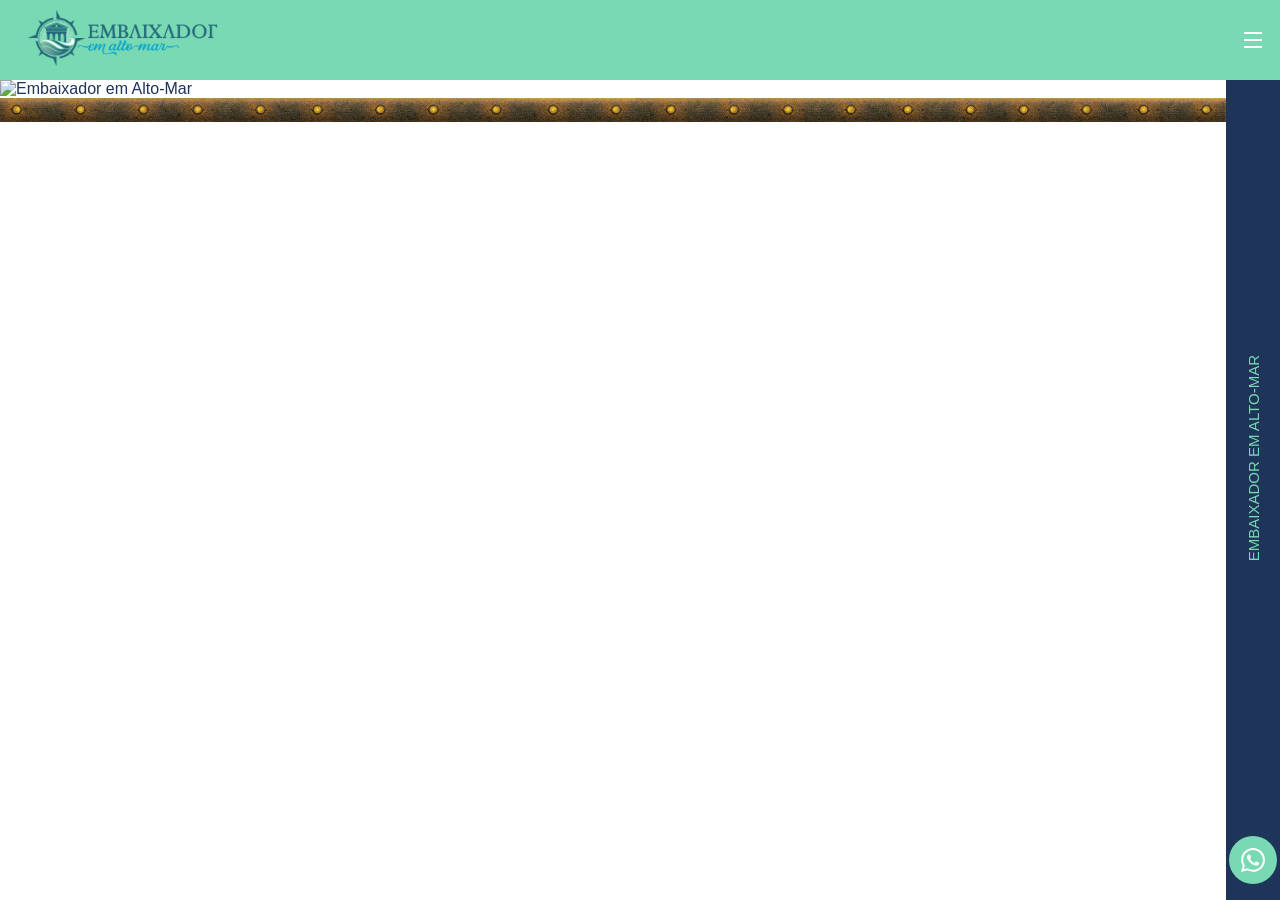
==== index.html @ 85f35144 "footer and hero check" ====
<!DOCTYPE html>
<html lang="pt-BR">
<head>
    <meta charset="UTF-8">
    <meta name="viewport" content="width=device-width, initial-scale=1.0">
    <meta name="description" content="Embaixador em Alto-Mar">
    <title>Embaixador em Alto-Mar</title>
    <link rel="stylesheet" href="css/style.css">
</head>
<body>

    <header class="site-header">
        <div class="header-inner">
            <a class="brand" href="#" aria-label="Embaixador em Alto-Mar">
                <img src="assets/logo/logoHeader.png" alt="Embaixador em Alto-Mar">
            </a>
        </div>
    </header>

    <aside class="side-rail">
        <div class="side-rail-menu">
            <span></span>
            <span></span>
            <span></span>
        </div>
        <div class="side-rail-content">
            <span class="side-rail-title">EMBAIXADOR EM ALTO-MAR</span>
        </div>
        <div class="whatsapp-float">
            <svg width="24" height="24" viewBox="0 0 24 24" fill="white" xmlns="http://www.w3.org/2000/svg">
                <path d="M17.472 14.382c-.297-.149-1.758-.867-2.03-.967-.273-.099-.471-.148-.67.15-.197.297-.767.966-.94 1.164-.173.199-.347.223-.644.075-.297-.15-1.255-.463-2.39-1.475-.883-.788-1.48-1.761-1.653-2.059-.173-.297-.018-.458.13-.606.134-.133.298-.347.446-.52.149-.174.198-.298.298-.497.099-.198.05-.371-.025-.52-.075-.149-.669-1.612-.916-2.207-.242-.579-.487-.5-.669-.51-.173-.008-.371-.01-.57-.01-.198 0-.52.074-.792.372-.272.297-1.04 1.016-1.04 2.479 0 1.462 1.065 2.875 1.213 3.074.149.198 2.096 3.2 5.077 4.487.709.306 1.262.489 1.694.625.712.227 1.36.195 1.871.118.571-.085 1.758-.719 2.006-1.413.248-.694.248-1.289.173-1.413-.074-.124-.272-.198-.57-.347m-5.421 7.403h-.004a9.87 9.87 0 01-5.031-1.378l-.361-.214-3.741.982.998-3.648-.235-.374a9.86 9.86 0 01-1.51-5.26c.001-5.45 4.436-9.884 9.888-9.884 2.64 0 5.122 1.03 6.988 2.898a9.825 9.825 0 012.893 6.994c-.003 5.45-4.437 9.884-9.885 9.884m8.413-18.297A11.815 11.815 0 0012.05 0C5.495 0 .16 5.335.157 11.892c0 2.096.547 4.142 1.588 5.945L.057 24l6.305-1.654a11.882 11.882 0 005.683 1.448h.005c6.554 0 11.89-5.335 11.893-11.893a11.821 11.821 0 00-3.48-8.413z"/>
            </svg>
        </div>
    </aside>

    <main>
        <section class="hero">
            <img src="assets/hero/bannerheader.png" alt="Embaixador em Alto-Mar">
            <img src="assets/hero/madeira26.jpg" alt="Madeira">
            <div class="hero-content">
                <a href="#" class="hero-cta">Garanta sua vaga</a>
            </div>
        </section>
    </main>

    <footer class="site-footer"></footer>

    <script src="js/main.js"></script>
</body>
</html>
---- css/style.css ----
/* ==========================================
   Fonte Personalizada
   ========================================== */
@font-face {
    font-family: 'HDColton';
    src: url('../assets/fonts/HDColton.woff2') format('woff2');
    font-display: swap;
}

/* ==========================================
   Variáveis Globais - Paleta Oficial
   ========================================== */
:root {
    --blue-primary: #0A6BCC;
    --blue-dark: #1E3459;
    --blue-deep: #015A9C;
    --yellow: #EDE648;
    --coral: #FF8D76;
    --aqua: #78D9B2;
    --beige: #EAD5BD;
    --white: #FFFFFF;
    --black: #000000;
}

/* ==========================================
   Reset Universal
   ========================================== */
*, *::before, *::after {
    box-sizing: border-box;
}

/* ==========================================
   Padrões Base
   ========================================== */
html {
    scroll-behavior: smooth;
}

body {
    margin: 0;
    background: #fff;
    color: var(--blue-dark);
    font-family: 'HDColton', Arial, Helvetica, sans-serif;
    overflow-x: hidden;
}

img {
    max-width: 100%;
    height: auto;
}

button,
a {
    font-family: inherit;
}

/* ==========================================
   Header (.site-header)
   ========================================== */
.site-header {
    position: relative;
    z-index: 100;
    background: var(--aqua);
}

.header-inner {
    min-height: 80px;
    display: flex;
    align-items: center;
    justify-content: space-between;
    padding: 0 28px;
}

.brand img {
    width: 190px;
    max-width: 190px;
}

.menu-button {
    width: 48px;
    height: 48px;
    border: none;
    background: transparent;
    display: flex;
    flex-direction: column;
    justify-content: center;
    align-items: center;
    gap: 5px;
    padding: 5px;
    cursor: pointer;
}

.menu-button span {
    display: block;
    width: 22px;
    height: 2px;
    background: var(--blue-dark);
}

/* ==========================================
   Side-Rail (.side-rail)
   ========================================== */
.side-rail {
    position: fixed;
    top: 0;
    right: 0;
    width: 54px;
    height: 100vh;
    z-index: 999;
    background: var(--blue-dark);
    display: flex;
    flex-direction: column;
    align-items: center;
    justify-content: space-between;
}

.side-rail-menu {
    width: 100%;
    min-height: 80px;
    background: var(--aqua);
    display: flex;
    flex-direction: column;
    align-items: center;
    justify-content: center;
    gap: 5px;
}

.side-rail-menu span {
    display: block;
    width: 18px;
    height: 2px;
    background: var(--white);
}

.side-rail-content {
    flex: 1;
    display: flex;
    flex-direction: column;
    align-items: center;
    justify-content: center;
    gap: 24px;
}

.side-rail-title {
    writing-mode: vertical-rl;
    transform: rotate(180deg);
    font-family: 'HDColton', Arial, Helvetica, sans-serif;
    font-size: 15px;
    color: var(--aqua);
    white-space: nowrap;
}

.social-icon {
    color: var(--blue-primary);
    width: 20px;
    height: 20px;
}

.whatsapp-float {
    width: 48px;
    height: 48px;
    background: var(--aqua);
    border-radius: 50%;
    display: flex;
    align-items: center;
    justify-content: center;
    margin-bottom: 16px;
    cursor: pointer;
}

.whatsapp-float svg {
    width: 24px;
    height: 24px;
    fill: white;
}

/* ==========================================
   Ajuste para o conteúdo principal
   ========================================== */
main,
.site-footer {
    padding-right: 54px;
}

/* ==========================================
   Hero Section
   ========================================== */
.hero {
    position: relative;
    overflow: hidden;
}

.hero img {
    width: 100%;
    height: auto;
    display: block;
}

.hero-content {
    position: absolute;
    bottom: 120px;
    left: 50%;
    transform: translateX(-50%);
    text-align: center;
    z-index: 2;
}

.hero-cta {
    display: inline-flex;
    align-items: center;
    justify-content: center;
    min-height: 48px;
    padding: 10px 34px;
    background: var(--aqua);
    color: var(--blue-dark);
    font-family: 'HDColton', Arial, Helvetica, sans-serif;
    font-weight: 700;
    text-transform: uppercase;
    text-decoration: none;
    border-radius: 28px;
    border: 2px solid rgba(255, 255, 255, 0.25);
    cursor: pointer;
    transition: background 0.3s ease;
}

.hero-cta:hover {
    background: #6bcfab;
}

/* ==========================================
   Purchase Strip
   ========================================== */
.purchase-strip {
    min-height: 54px;
    display: flex;
    align-items: center;
    justify-content: center;
    background: var(--blue-primary);
    color: var(--yellow);
    font-family: 'HDColton', Arial, Helvetica, sans-serif;
    font-weight: 800;
    font-size: clamp(20px, 3vw, 32px);
    text-transform: uppercase;
    text-align: center;
}
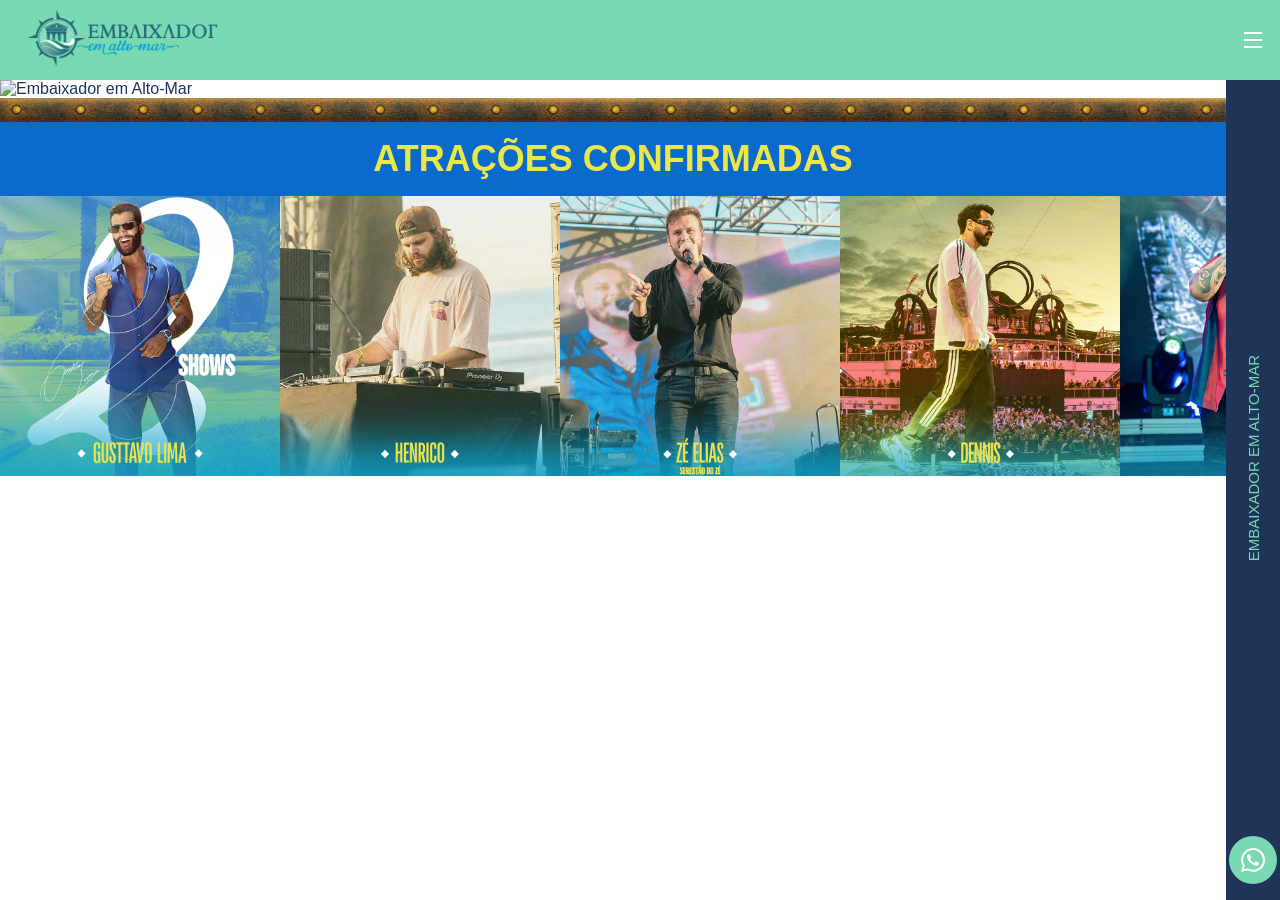
==== commit 2f8b21a0: "section 2 check" ====
--- a/index.html
+++ b/index.html
@@ -41,6 +41,69 @@
                 <a href="#" class="hero-cta">Garanta sua vaga</a>
             </div>
         </section>
+        <section class="artists-section">
+            <h2>ATRAÇÕES CONFIRMADAS</h2>
+            <div class="artists-grid">
+                <div class="carousel-track">
+                    <!-- Primeira cópia -->
+                    <article class="artist-card">
+                        <img src="assets/artistas/gustavo-lima.jpg" alt="Gustavo Lima">
+                    </article>
+                    <article class="artist-card">
+                        <img src="assets/artistas/henrico.jpg" alt="Henrico">
+                    </article>
+                    <article class="artist-card">
+                        <img src="assets/artistas/ze-elias.jpg" alt="Zé Elias">
+                    </article>
+                    <article class="artist-card">
+                        <img src="assets/artistas/dennis.jpg" alt="Dennis">
+                    </article>
+                    <article class="artist-card">
+                        <img src="assets/artistas/panda.jpg" alt="Panda">
+                    </article>
+                    <article class="artist-card">
+                        <img src="assets/artistas/calcinha-preta.jpg" alt="Calcinha Preta">
+                    </article>
+                    <article class="artist-card">
+                        <img src="assets/artistas/diego-victor-hugo.jpg" alt="Diego & Victor Hugo">
+                    </article>
+                    <article class="artist-card">
+                        <img src="assets/artistas/maiara-maraisa.jpg" alt="Maiara & Maraisa">
+                    </article>
+                    <article class="artist-card">
+                        <img src="assets/artistas/rionegro-simoes.jpg" alt="Rio Negro & Simões">
+                    </article>
+                    <!-- Segunda cópia (loop infinito) -->
+                    <article class="artist-card">
+                        <img src="assets/artistas/gustavo-lima.jpg" alt="Gustavo Lima">
+                    </article>
+                    <article class="artist-card">
+                        <img src="assets/artistas/henrico.jpg" alt="Henrico">
+                    </article>
+                    <article class="artist-card">
+                        <img src="assets/artistas/ze-elias.jpg" alt="Zé Elias">
+                    </article>
+                    <article class="artist-card">
+                        <img src="assets/artistas/dennis.jpg" alt="Dennis">
+                    </article>
+                    <article class="artist-card">
+                        <img src="assets/artistas/panda.jpg" alt="Panda">
+                    </article>
+                    <article class="artist-card">
+                        <img src="assets/artistas/calcinha-preta.jpg" alt="Calcinha Preta">
+                    </article>
+                    <article class="artist-card">
+                        <img src="assets/artistas/diego-victor-hugo.jpg" alt="Diego & Victor Hugo">
+                    </article>
+                    <article class="artist-card">
+                        <img src="assets/artistas/maiara-maraisa.jpg" alt="Maiara & Maraisa">
+                    </article>
+                    <article class="artist-card">
+                        <img src="assets/artistas/rionegro-simoes.jpg" alt="Rio Negro & Simões">
+                    </article>
+                </div>
+            </div>
+        </section>
     </main>
 
     <footer class="site-footer"></footer>
--- a/css/style.css
+++ b/css/style.css
@@ -228,18 +228,62 @@
 }
 
 /* ==========================================
-   Purchase Strip
-   ========================================== */
-.purchase-strip {
-    min-height: 54px;
-    display: flex;
-    align-items: center;
-    justify-content: center;
+   Artists Section
+   ========================================== */
+.artists-section {
+    padding: 0;
+}
+
+.artists-section h2 {
     background: var(--blue-primary);
     color: var(--yellow);
     font-family: 'HDColton', Arial, Helvetica, sans-serif;
     font-weight: 800;
-    font-size: clamp(20px, 3vw, 32px);
+    font-size: clamp(22px, 3vw, 36px);
     text-transform: uppercase;
     text-align: center;
+    padding: 16px 28px;
+    margin: 0;
+}
+
+.artists-grid {
+    overflow: hidden;
+    display: flex;
+}
+
+.carousel-track {
+    display: flex;
+    flex-wrap: nowrap;
+    width: fit-content;
+    animation: scroll 50s linear infinite;
+}
+
+.artist-card {
+    flex: 0 0 auto;
+    width: 280px;
+    margin: 0;
+    padding: 0;
+    overflow: hidden;
+}
+
+.artist-card img {
+    width: 100%;
+    display: block;
+    aspect-ratio: 1 / 1;
+    object-fit: cover;
+}
+
+@keyframes scroll {
+    from {
+        transform: translateX(0);
+    }
+    to {
+        transform: translateX(-50%);
+    }
+}
+
+@media (max-width: 767px) {
+    .artist-card {
+        width: 160px;
+    }
 }
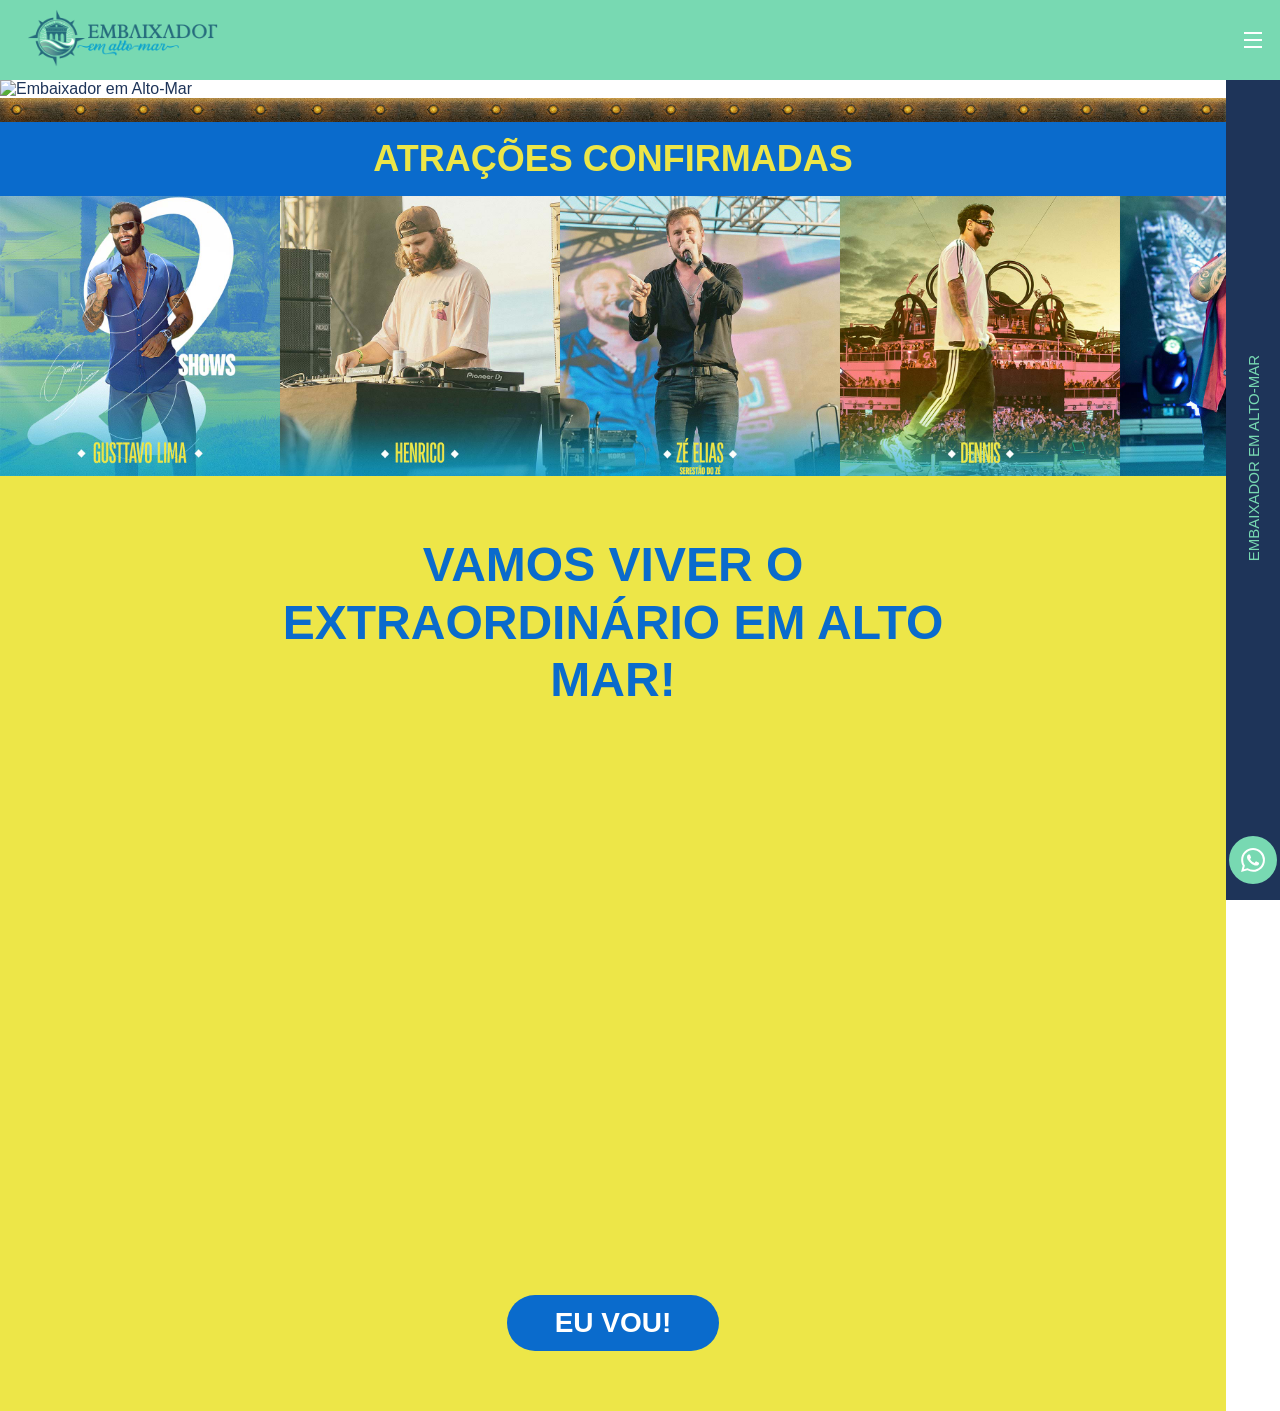
==== commit 070ab129: "section 3 ready" ====
--- a/index.html
+++ b/index.html
@@ -104,6 +104,15 @@
                 </div>
             </div>
         </section>
+<section class="extraordinary-section">
+            <div class="extraordinary-heading">
+                <h2>VAMOS VIVER O<br>EXTRAORDINÁRIO EM ALTO<br>MAR!</h2>
+            </div>
+            <div class="extraordinary-media">
+                <iframe src="https://www.youtube.com/embed/dF7nD0oPZ_k" title="Extraordinário em Alto Mar" frameborder="0" allow="accelerometer; autoplay; clipboard-write; encrypted-media; gyroscope; picture-in-picture" allowfullscreen></iframe>
+            </div>
+            <div class="extraordinary-cta">EU VOU!</div>
+        </section>
     </main>
 
     <footer class="site-footer"></footer>
--- a/css/style.css
+++ b/css/style.css
@@ -286,4 +286,68 @@
     .artist-card {
         width: 160px;
     }
+}
+
+/* ==========================================
+   Extraordinary Section
+   ========================================== */
+.extraordinary-section {
+    background: var(--yellow);
+    padding: 60px 28px;
+    display: flex;
+    flex-direction: column;
+    align-items: center;
+    gap: 40px;
+}
+
+@media (max-width: 767px) {
+    .extraordinary-section {
+        padding: 40px 16px;
+        gap: 28px;
+    }
+}
+
+.extraordinary-media {
+    width: 90%;
+    max-width: 900px;
+}
+
+.extraordinary-media iframe {
+    width: 100%;
+    aspect-ratio: 16 / 9;
+    display: block;
+    border-radius: 12px;
+    border: none;
+}
+
+.extraordinary-heading h2 {
+    color: var(--blue-primary);
+    text-transform: uppercase;
+    text-align: center;
+    font-family: 'HDColton', Arial, Helvetica, sans-serif;
+    font-weight: 800;
+    font-size: clamp(28px, 4vw, 48px);
+    line-height: 1.2;
+    margin: 0;
+}
+
+.extraordinary-cta {
+    min-height: 52px;
+    display: flex;
+    align-items: center;
+    justify-content: center;
+    background: var(--blue-primary);
+    color: var(--white);
+    font-family: 'HDColton', Arial, Helvetica, sans-serif;
+    font-weight: 800;
+    font-size: clamp(20px, 2.5vw, 28px);
+    text-transform: uppercase;
+    padding: 12px 48px;
+    border-radius: 30px;
+    cursor: pointer;
+    transition: background 0.3s ease;
+}
+
+.extraordinary-cta:hover {
+    background: var(--blue-deep);
 }
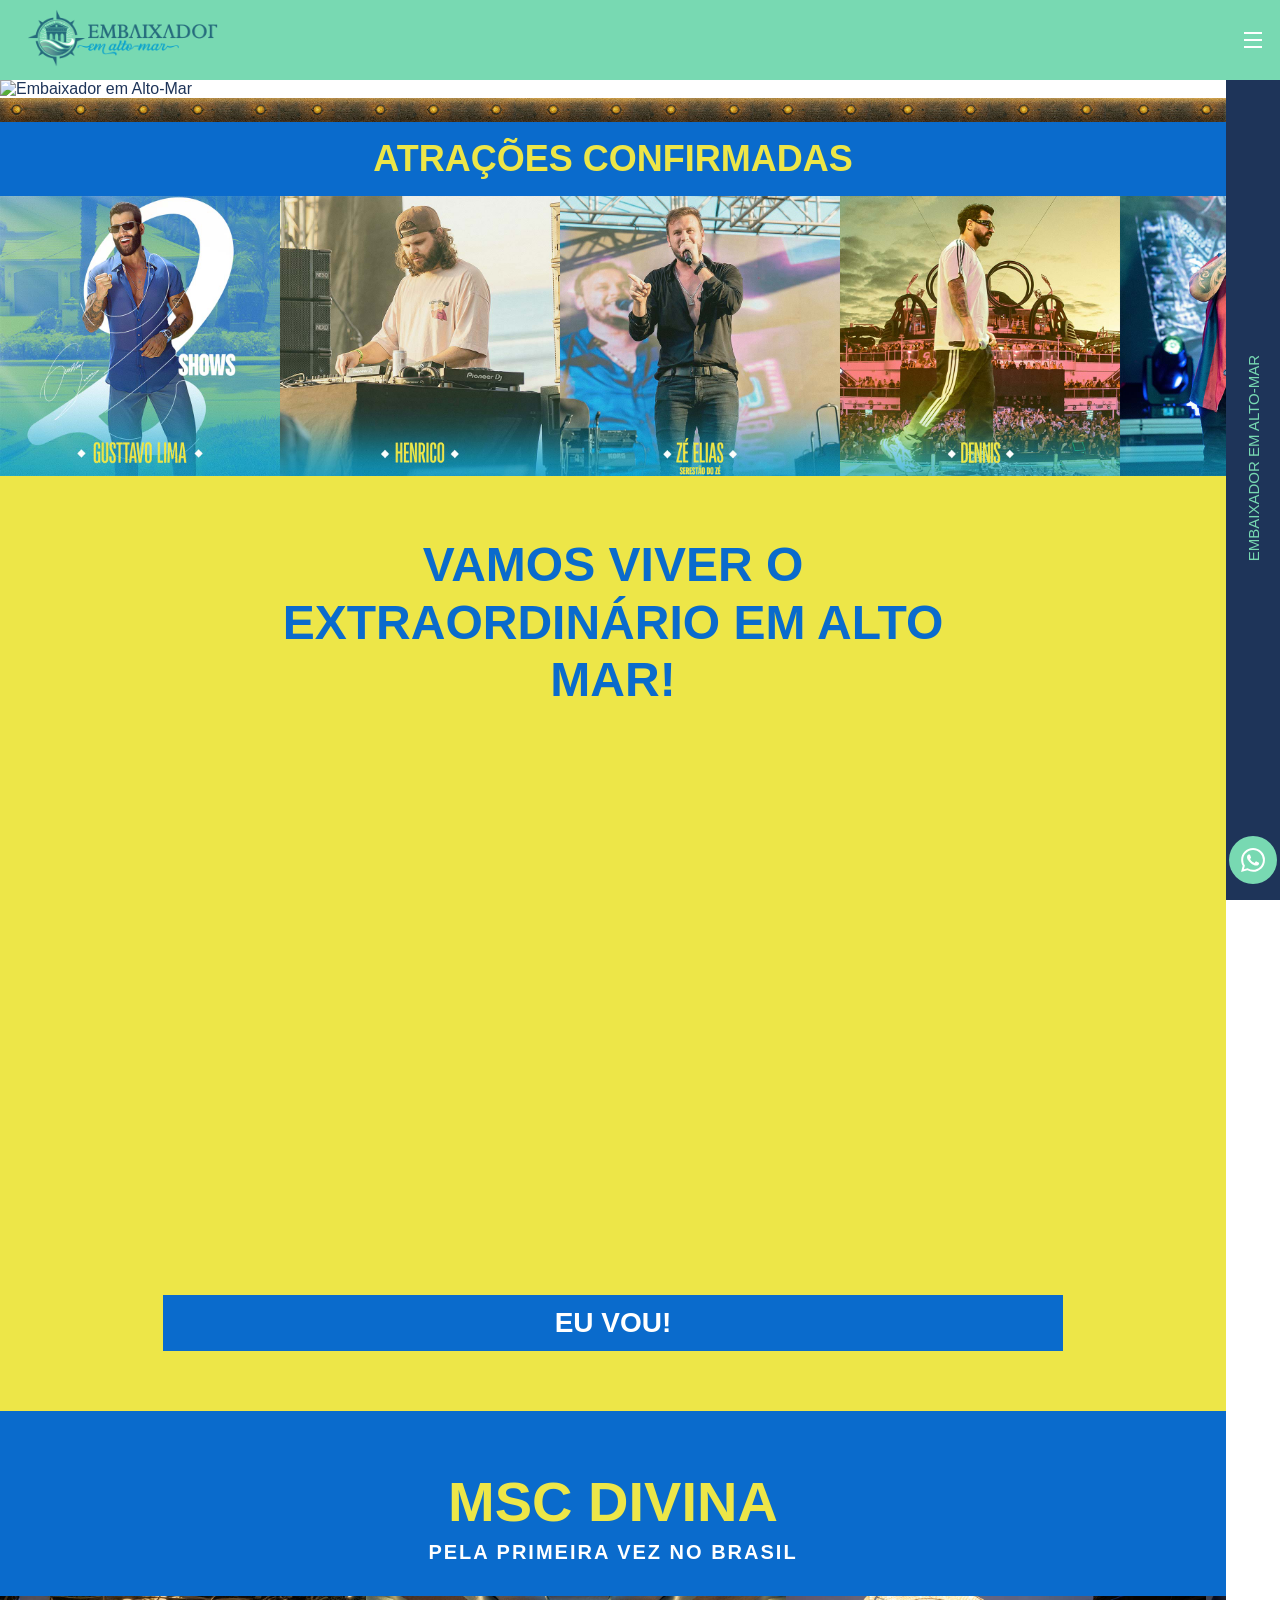
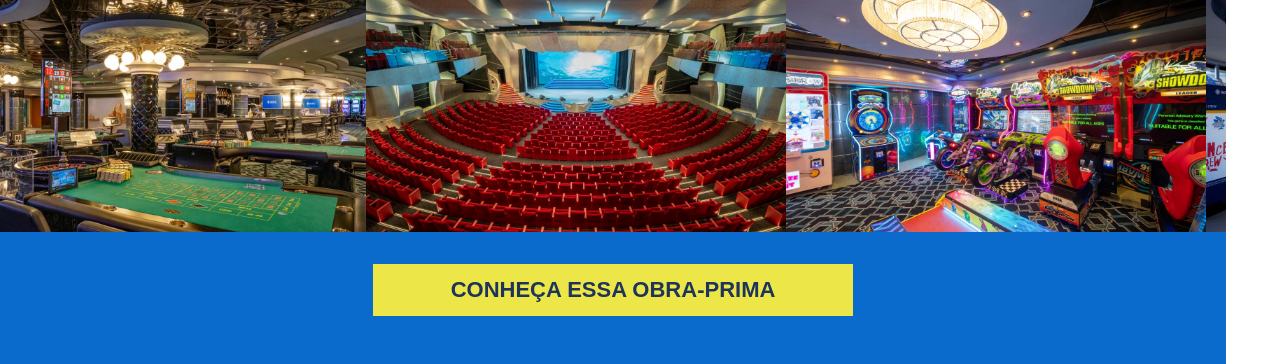
==== commit 1abff7a3: "section 4 created" ====
--- a/index.html
+++ b/index.html
@@ -113,6 +113,35 @@
             </div>
             <div class="extraordinary-cta">EU VOU!</div>
         </section>
+        <section class="ship-section">
+            <header class="ship-heading">
+                <h2>MSC DIVINA</h2>
+                <h3>PELA PRIMEIRA VEZ NO BRASIL</h3>
+            </header>
+            <div class="ship-gallery">
+                <div class="carousel-track">
+                    <!-- Primeira cópia -->
+                    <img src="assets/msc-divina/1.jpg" alt="MSC Divina 1">
+                    <img src="assets/msc-divina/2.jpg" alt="MSC Divina 2">
+                    <img src="assets/msc-divina/3.jpg" alt="MSC Divina 3">
+                    <img src="assets/msc-divina/4.jpg" alt="MSC Divina 4">
+                    <img src="assets/msc-divina/5.jpg" alt="MSC Divina 5">
+                    <img src="assets/msc-divina/6.jpg" alt="MSC Divina 6">
+                    <img src="assets/msc-divina/7.jpg" alt="MSC Divina 7">
+                    <img src="assets/msc-divina/8.jpg" alt="MSC Divina 8">
+                    <!-- Segunda cópia (loop infinito) -->
+                    <img src="assets/msc-divina/1.jpg" alt="MSC Divina 1">
+                    <img src="assets/msc-divina/2.jpg" alt="MSC Divina 2">
+                    <img src="assets/msc-divina/3.jpg" alt="MSC Divina 3">
+                    <img src="assets/msc-divina/4.jpg" alt="MSC Divina 4">
+                    <img src="assets/msc-divina/5.jpg" alt="MSC Divina 5">
+                    <img src="assets/msc-divina/6.jpg" alt="MSC Divina 6">
+                    <img src="assets/msc-divina/7.jpg" alt="MSC Divina 7">
+                    <img src="assets/msc-divina/8.jpg" alt="MSC Divina 8">
+                </div>
+            </div>
+            <div class="ship-cta">CONHEÇA ESSA OBRA-PRIMA</div>
+        </section>
     </main>
 
     <footer class="site-footer"></footer>
--- a/css/style.css
+++ b/css/style.css
@@ -316,7 +316,7 @@
     width: 100%;
     aspect-ratio: 16 / 9;
     display: block;
-    border-radius: 12px;
+    border-radius: 0px;
     border: none;
 }
 
@@ -333,6 +333,8 @@
 
 .extraordinary-cta {
     min-height: 52px;
+    width: 100%;
+    max-width: 900px;
     display: flex;
     align-items: center;
     justify-content: center;
@@ -343,11 +345,114 @@
     font-size: clamp(20px, 2.5vw, 28px);
     text-transform: uppercase;
     padding: 12px 48px;
-    border-radius: 30px;
+    border-radius: 0;
     cursor: pointer;
     transition: background 0.3s ease;
 }
 
 .extraordinary-cta:hover {
     background: var(--blue-deep);
+}
+
+/* ==========================================
+   Ship Section (MSC Divina)
+   ========================================== */
+.ship-section {
+    background: var(--blue-primary);
+    padding: 60px 28px 48px;
+    display: flex;
+    flex-direction: column;
+    align-items: center;
+    gap: 32px;
+}
+
+.ship-heading {
+    text-align: center;
+}
+
+.ship-heading h2 {
+    color: var(--yellow);
+    font-family: 'HDColton', Arial, Helvetica, sans-serif;
+    font-weight: 800;
+    font-size: clamp(32px, 5vw, 56px);
+    text-transform: uppercase;
+    margin: 0;
+    line-height: 1.1;
+}
+
+.ship-heading h3 {
+    color: var(--white);
+    font-family: 'HDColton', Arial, Helvetica, sans-serif;
+    font-weight: 700;
+    font-size: clamp(14px, 2vw, 20px);
+    text-transform: uppercase;
+    margin: 8px 0 0;
+    letter-spacing: 2px;
+}
+
+.ship-gallery {
+    overflow: hidden;
+    display: flex;
+    width: 100vw;
+    margin-left: calc(-50vw + 50%);
+}
+
+@media (max-width: 767px) {
+    .ship-gallery {
+        width: 100vw;
+        margin-left: calc(-50vw + 50%);
+    }
+}
+
+.ship-gallery .carousel-track {
+    display: flex;
+    flex-wrap: nowrap;
+    width: fit-content;
+    animation: scroll-ship 45s linear infinite;
+}
+
+.ship-gallery .carousel-track img {
+    flex: 0 0 auto;
+    width: 420px;
+    display: block;
+    aspect-ratio: 16 / 9;
+    object-fit: cover;
+}
+
+@keyframes scroll-ship {
+    from {
+        transform: translateX(0);
+    }
+    to {
+        transform: translateX(-50%);
+    }
+}
+
+@media (max-width: 767px) {
+    .ship-gallery .carousel-track img {
+        width: 260px;
+    }
+}
+
+.ship-cta {
+    min-height: 52px;
+    width: 100%;
+    max-width: 480px;
+    display: flex;
+    align-items: center;
+    justify-content: center;
+    background: var(--yellow);
+    color: var(--blue-dark);
+    font-family: 'HDColton', Arial, Helvetica, sans-serif;
+    font-weight: 800;
+    font-size: clamp(16px, 2vw, 22px);
+    text-transform: uppercase;
+    padding: 12px 32px;
+    border-radius: 0;
+    cursor: pointer;
+    transition: background 0.3s ease;
+}
+
+.ship-cta:hover {
+    background: #e0d930;
 }
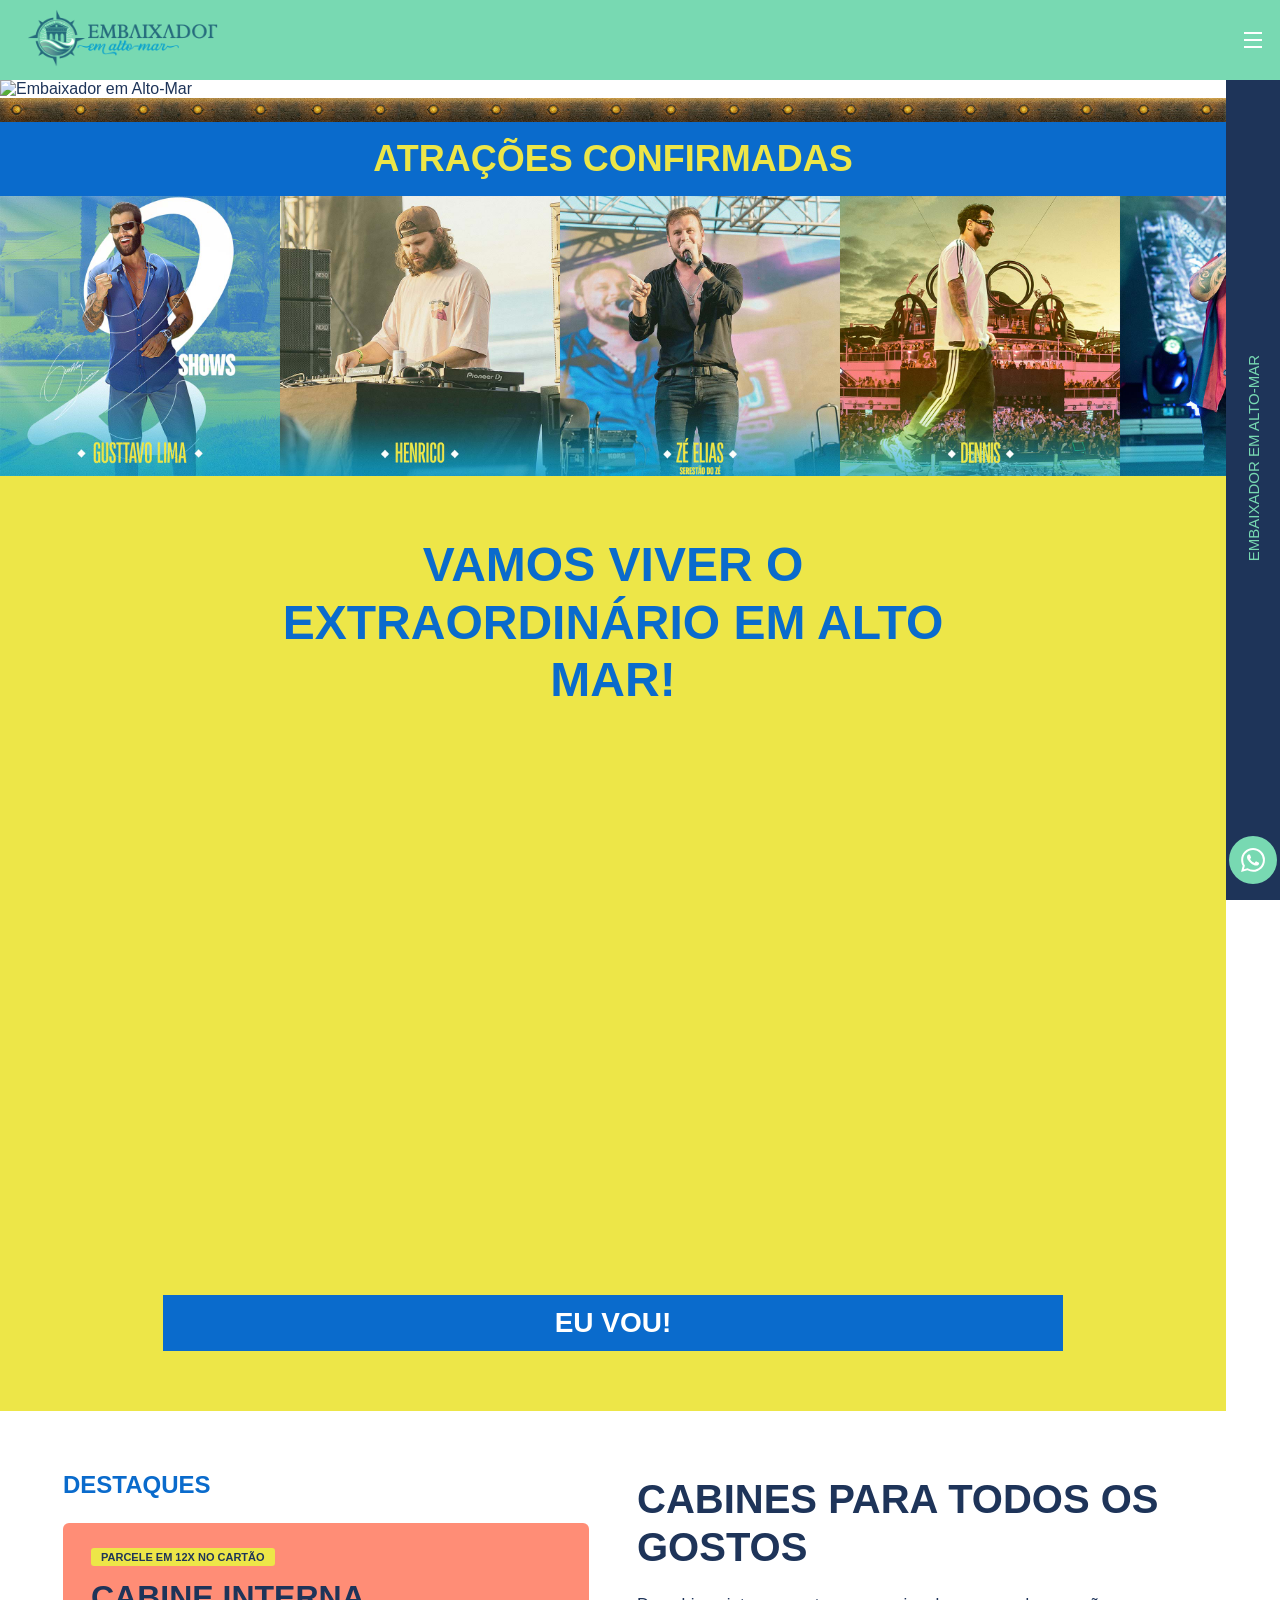
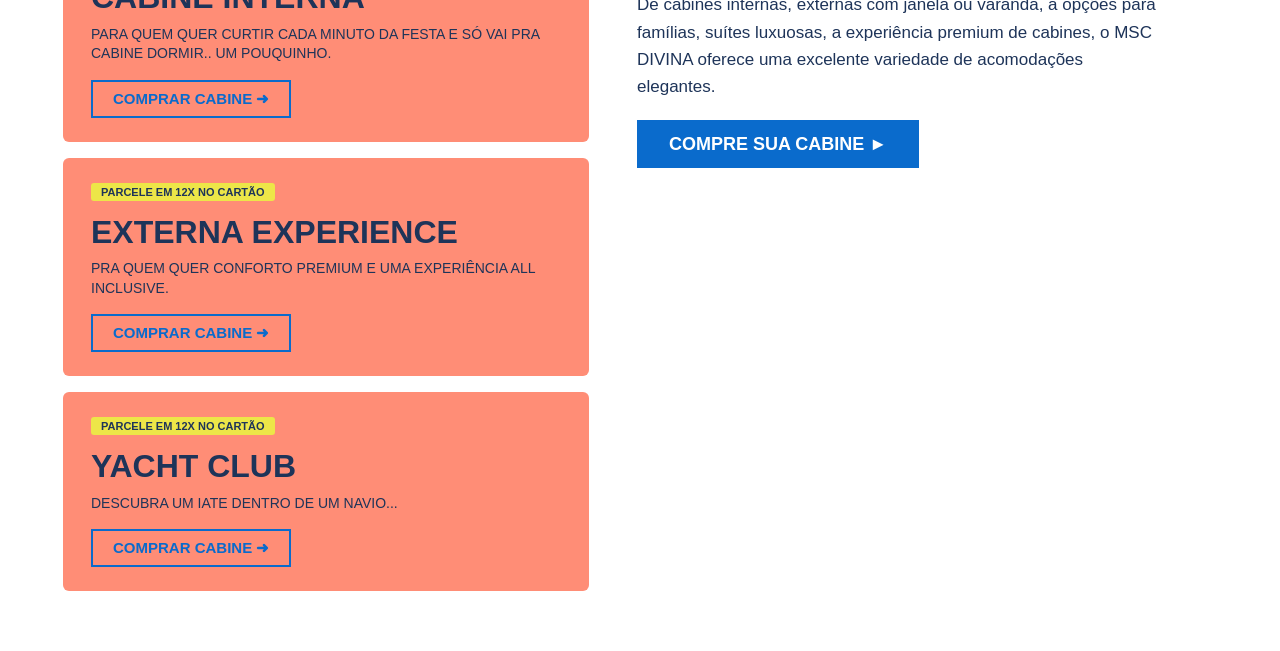
==== commit 19010d8d: "section 05 created" ====
--- a/index.html
+++ b/index.html
@@ -113,34 +113,37 @@
             </div>
             <div class="extraordinary-cta">EU VOU!</div>
         </section>
-        <section class="ship-section">
-            <header class="ship-heading">
-                <h2>MSC DIVINA</h2>
-                <h3>PELA PRIMEIRA VEZ NO BRASIL</h3>
-            </header>
-            <div class="ship-gallery">
-                <div class="carousel-track">
-                    <!-- Primeira cópia -->
-                    <img src="assets/msc-divina/1.jpg" alt="MSC Divina 1">
-                    <img src="assets/msc-divina/2.jpg" alt="MSC Divina 2">
-                    <img src="assets/msc-divina/3.jpg" alt="MSC Divina 3">
-                    <img src="assets/msc-divina/4.jpg" alt="MSC Divina 4">
-                    <img src="assets/msc-divina/5.jpg" alt="MSC Divina 5">
-                    <img src="assets/msc-divina/6.jpg" alt="MSC Divina 6">
-                    <img src="assets/msc-divina/7.jpg" alt="MSC Divina 7">
-                    <img src="assets/msc-divina/8.jpg" alt="MSC Divina 8">
-                    <!-- Segunda cópia (loop infinito) -->
-                    <img src="assets/msc-divina/1.jpg" alt="MSC Divina 1">
-                    <img src="assets/msc-divina/2.jpg" alt="MSC Divina 2">
-                    <img src="assets/msc-divina/3.jpg" alt="MSC Divina 3">
-                    <img src="assets/msc-divina/4.jpg" alt="MSC Divina 4">
-                    <img src="assets/msc-divina/5.jpg" alt="MSC Divina 5">
-                    <img src="assets/msc-divina/6.jpg" alt="MSC Divina 6">
-                    <img src="assets/msc-divina/7.jpg" alt="MSC Divina 7">
-                    <img src="assets/msc-divina/8.jpg" alt="MSC Divina 8">
+        <section class="cabins-section">
+            <div class="cabins-grid">
+                <div class="cabins-left">
+                    <h3 class="cabins-left-title">DESTAQUES</h3>
+                    <div class="cabins-list">
+                        <article class="cabin-card">
+                            <span class="cabin-badge">parcele em 12x no cartão</span>
+                            <h3 class="cabin-title">CABINE INTERNA</h3>
+                            <p class="cabin-desc">PARA QUEM QUER CURTIR CADA MINUTO DA FESTA E SÓ VAI PRA CABINE DORMIR.. UM POUQUINHO.</p>
+                            <button class="cabin-button">COMPRAR CABINE ➜</button>
+                        </article>
+                        <article class="cabin-card">
+                            <span class="cabin-badge">parcele em 12x no cartão</span>
+                            <h3 class="cabin-title">EXTERNA EXPERIENCE</h3>
+                            <p class="cabin-desc">PRA QUEM QUER CONFORTO PREMIUM E UMA EXPERIÊNCIA ALL INCLUSIVE.</p>
+                            <button class="cabin-button">COMPRAR CABINE ➜</button>
+                        </article>
+                        <article class="cabin-card">
+                            <span class="cabin-badge">parcele em 12x no cartão</span>
+                            <h3 class="cabin-title">YACHT CLUB</h3>
+                            <p class="cabin-desc">DESCUBRA UM IATE DENTRO DE UM NAVIO...</p>
+                            <button class="cabin-button">COMPRAR CABINE ➜</button>
+                        </article>
+                    </div>
+                </div>
+                <div class="cabins-right">
+                    <h2 class="cabins-right-title">CABINES PARA TODOS OS GOSTOS</h2>
+                    <p class="cabins-right-text">De cabines internas, externas com janela ou varanda, a opções para famílias, suítes luxuosas, a experiência premium de cabines, o MSC DIVINA oferece uma excelente variedade de acomodações elegantes.</p>
+                    <button class="cabins-right-cta">COMPRE SUA CABINE ►</button>
                 </div>
             </div>
-            <div class="ship-cta">CONHEÇA ESSA OBRA-PRIMA</div>
         </section>
     </main>
 
--- a/css/style.css
+++ b/css/style.css
@@ -355,104 +355,155 @@
 }
 
 /* ==========================================
-   Ship Section (MSC Divina)
-   ========================================== */
-.ship-section {
-    background: var(--blue-primary);
-    padding: 60px 28px 48px;
-    display: flex;
-    flex-direction: column;
-    align-items: center;
-    gap: 32px;
-}
-
-.ship-heading {
-    text-align: center;
-}
-
-.ship-heading h2 {
-    color: var(--yellow);
-    font-family: 'HDColton', Arial, Helvetica, sans-serif;
-    font-weight: 800;
-    font-size: clamp(32px, 5vw, 56px);
-    text-transform: uppercase;
-    margin: 0;
-    line-height: 1.1;
-}
-
-.ship-heading h3 {
-    color: var(--white);
+   Cabins Section
+   ========================================== */
+.cabins-section {
+    background: var(--white);
+    padding: 60px 28px;
+}
+
+.cabins-grid {
+    display: grid;
+    grid-template-columns: 1fr 1fr;
+    gap: 48px;
+    max-width: 1100px;
+    margin: 0 auto;
+    align-items: start;
+}
+
+.cabins-left-title {
+    color: var(--blue-primary);
+    font-family: 'HDColton', Arial, Helvetica, sans-serif;
+    font-weight: 800;
+    font-size: clamp(18px, 2vw, 24px);
+    text-transform: uppercase;
+    margin: 0 0 24px;
+}
+
+.cabins-list {
+    display: flex;
+    flex-direction: column;
+    gap: 16px;
+}
+
+.cabin-card {
+    background: var(--coral);
+    padding: 24px 28px;
+    border-radius: 6px;
+    position: relative;
+}
+
+.cabin-badge {
+    display: inline-block;
+    background: var(--yellow);
+    color: var(--blue-dark);
     font-family: 'HDColton', Arial, Helvetica, sans-serif;
     font-weight: 700;
-    font-size: clamp(14px, 2vw, 20px);
-    text-transform: uppercase;
-    margin: 8px 0 0;
-    letter-spacing: 2px;
-}
-
-.ship-gallery {
-    overflow: hidden;
-    display: flex;
-    width: 100vw;
-    margin-left: calc(-50vw + 50%);
-}
-
-@media (max-width: 767px) {
-    .ship-gallery {
-        width: 100vw;
-        margin-left: calc(-50vw + 50%);
-    }
-}
-
-.ship-gallery .carousel-track {
-    display: flex;
-    flex-wrap: nowrap;
-    width: fit-content;
-    animation: scroll-ship 45s linear infinite;
-}
-
-.ship-gallery .carousel-track img {
-    flex: 0 0 auto;
-    width: 420px;
-    display: block;
-    aspect-ratio: 16 / 9;
-    object-fit: cover;
-}
-
-@keyframes scroll-ship {
-    from {
-        transform: translateX(0);
-    }
-    to {
-        transform: translateX(-50%);
-    }
-}
-
-@media (max-width: 767px) {
-    .ship-gallery .carousel-track img {
-        width: 260px;
-    }
-}
-
-.ship-cta {
-    min-height: 52px;
-    width: 100%;
-    max-width: 480px;
-    display: flex;
-    align-items: center;
-    justify-content: center;
-    background: var(--yellow);
-    color: var(--blue-dark);
-    font-family: 'HDColton', Arial, Helvetica, sans-serif;
-    font-weight: 800;
-    font-size: clamp(16px, 2vw, 22px);
-    text-transform: uppercase;
-    padding: 12px 32px;
+    font-size: 11px;
+    text-transform: uppercase;
+    padding: 3px 10px;
+    border-radius: 3px;
+    margin-bottom: 12px;
+}
+
+.cabin-title {
+    color: var(--blue-dark);
+    font-family: 'HDColton', Arial, Helvetica, sans-serif;
+    font-weight: 800;
+    font-size: clamp(22px, 3vw, 32px);
+    text-transform: uppercase;
+    margin: 0 0 8px;
+    line-height: 1.2;
+}
+
+.cabin-desc {
+    color: var(--blue-dark);
+    font-family: 'HDColton', Arial, Helvetica, sans-serif;
+    font-weight: 500;
+    font-size: clamp(12px, 1.4vw, 14px);
+    text-transform: uppercase;
+    margin: 0 0 16px;
+    line-height: 1.4;
+}
+
+.cabin-button {
+    background: transparent;
+    border: 2px solid var(--blue-primary);
+    color: var(--blue-primary);
+    font-family: 'HDColton', Arial, Helvetica, sans-serif;
+    font-weight: 800;
+    font-size: clamp(13px, 1.4vw, 15px);
+    text-transform: uppercase;
+    padding: 8px 20px;
     border-radius: 0;
     cursor: pointer;
+    transition: all 0.3s ease;
+}
+
+.cabin-button:hover {
+    background: var(--blue-primary);
+    color: var(--white);
+}
+
+.cabins-right {
+    display: flex;
+    flex-direction: column;
+    gap: 20px;
+    padding-top: 4px;
+}
+
+.cabins-right-title {
+    color: var(--blue-dark);
+    font-family: 'HDColton', Arial, Helvetica, sans-serif;
+    font-weight: 800;
+    font-size: clamp(24px, 3.5vw, 40px);
+    text-transform: uppercase;
+    margin: 0;
+    line-height: 1.2;
+}
+
+.cabins-right-text {
+    color: var(--blue-dark);
+    font-family: 'HDColton', Arial, Helvetica, sans-serif;
+    font-weight: 500;
+    font-size: clamp(14px, 1.6vw, 17px);
+    line-height: 1.6;
+    margin: 0;
+}
+
+.cabins-right-cta {
+    display: inline-flex;
+    align-items: center;
+    justify-content: center;
+    min-height: 48px;
+    background: var(--blue-primary);
+    color: var(--white);
+    font-family: 'HDColton', Arial, Helvetica, sans-serif;
+    font-weight: 800;
+    font-size: clamp(15px, 1.6vw, 18px);
+    text-transform: uppercase;
+    padding: 10px 32px;
+    border: none;
+    border-radius: 0;
+    cursor: pointer;
+    align-self: flex-start;
     transition: background 0.3s ease;
 }
 
-.ship-cta:hover {
-    background: #e0d930;
+.cabins-right-cta:hover {
+    background: var(--blue-deep);
+}
+
+@media (max-width: 767px) {
+    .cabins-grid {
+        grid-template-columns: 1fr;
+        gap: 40px;
+    }
+    .cabins-section {
+        padding: 40px 16px;
+    }
+    .cabins-right-cta {
+        align-self: stretch;
+        text-align: center;
+    }
 }
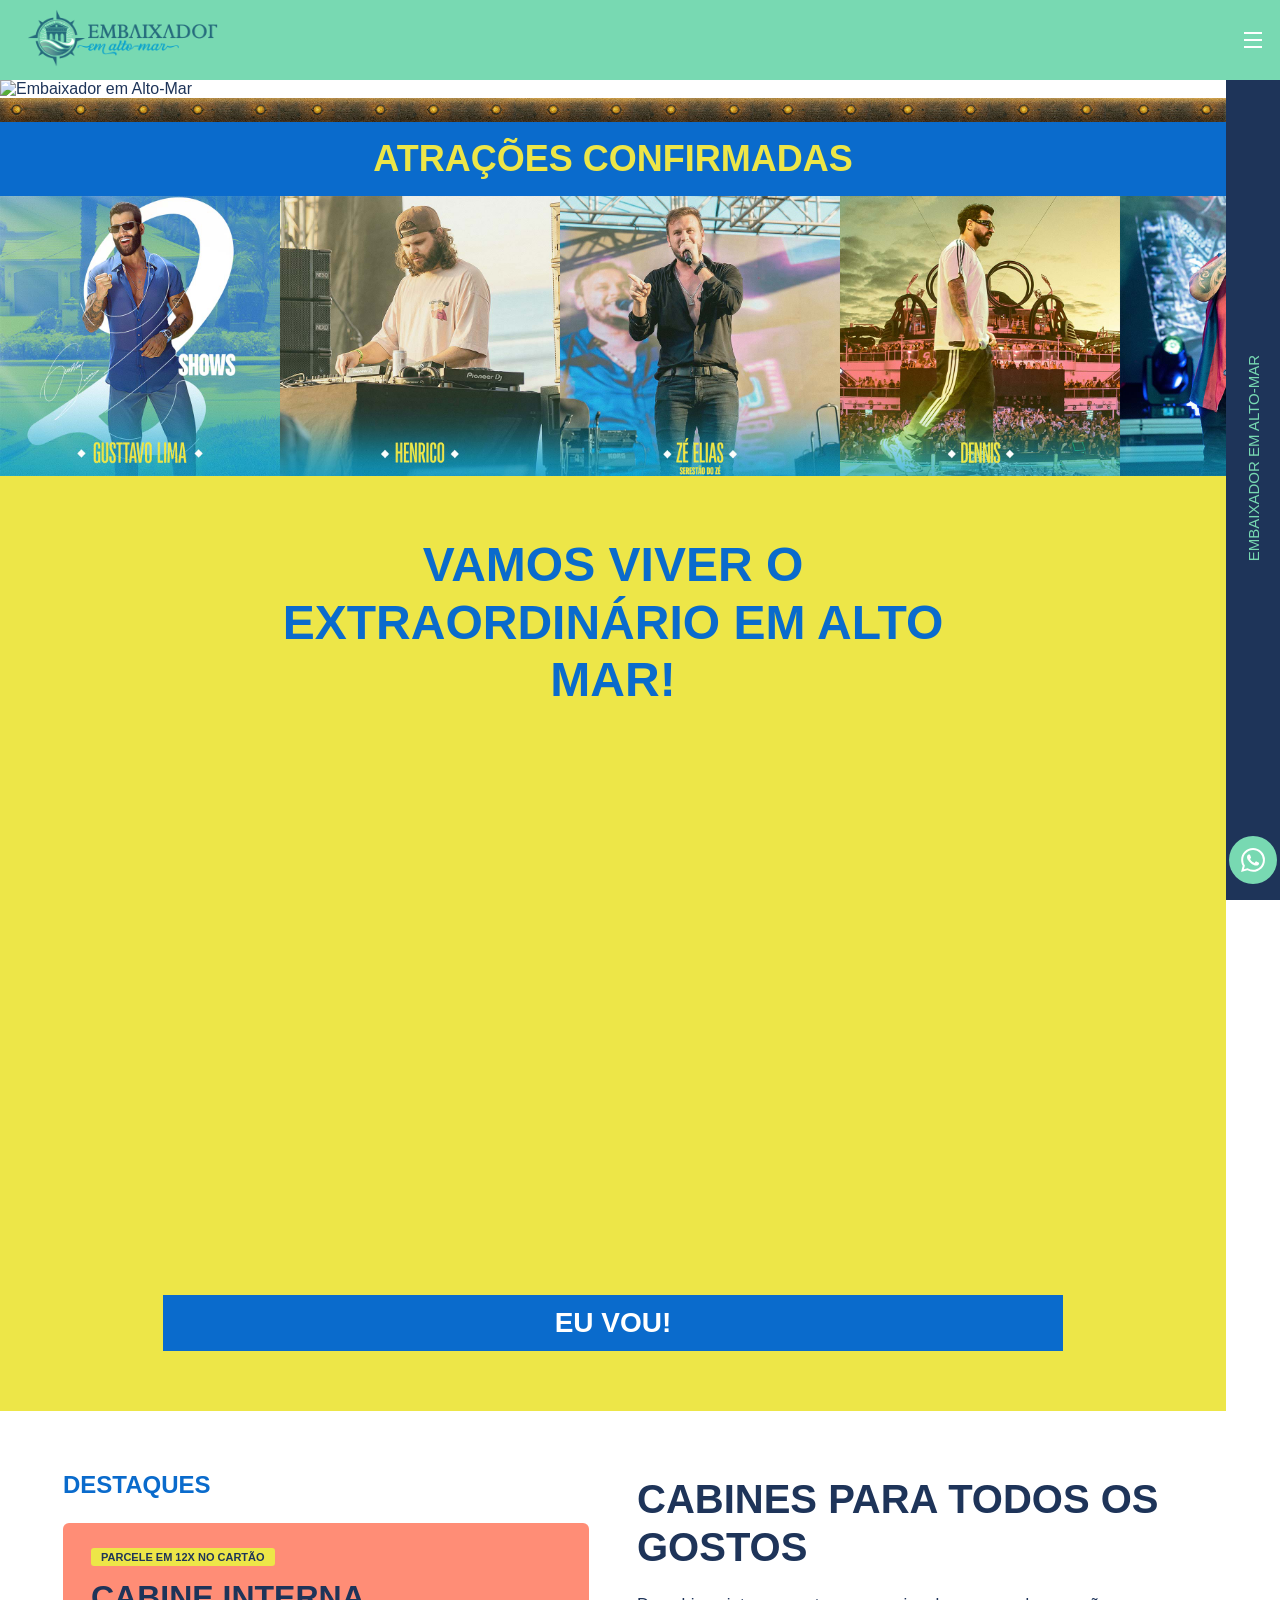
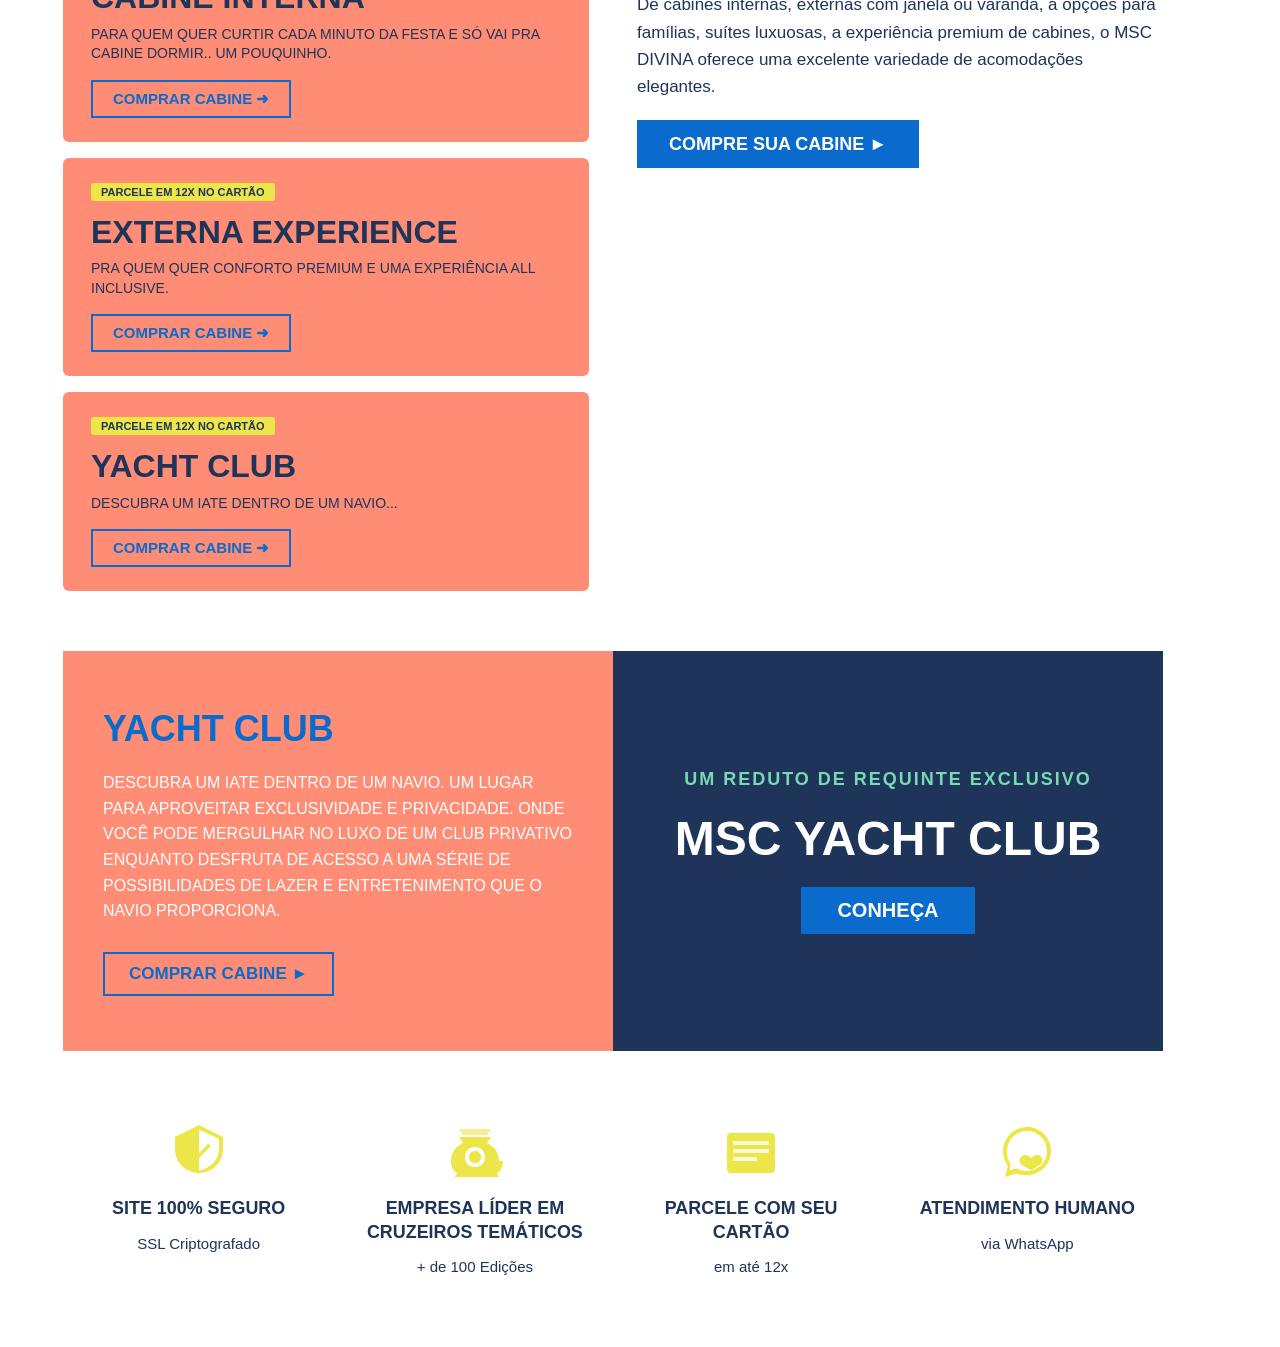
==== commit 92aff00c: "section confiance created" ====
--- a/index.html
+++ b/index.html
@@ -145,6 +145,67 @@
                 </div>
             </div>
         </section>
+        <section class="yacht-club-section">
+            <div class="yacht-club-grid">
+                <div class="yacht-club-card">
+                    <h3 class="yacht-club-title">YACHT CLUB</h3>
+                    <p class="yacht-club-desc">DESCUBRA UM IATE DENTRO DE UM NAVIO. UM LUGAR PARA APROVEITAR EXCLUSIVIDADE E PRIVACIDADE. ONDE VOCÊ PODE MERGULHAR NO LUXO DE UM CLUB PRIVATIVO ENQUANTO DESFRUTA DE ACESSO A UMA SÉRIE DE POSSIBILIDADES DE LAZER E ENTRETENIMENTO QUE O NAVIO PROPORCIONA.</p>
+                    <button class="yacht-club-cta">COMPRAR CABINE ►</button>
+                </div>
+                <div class="yacht-club-image">
+                    <div class="yacht-club-overlay">
+                        <span class="yacht-club-tag">UM REDUTO DE REQUINTE EXCLUSIVO</span>
+                        <h2 class="yacht-club-heading">MSC YACHT CLUB</h2>
+                        <button class="yacht-club-btn">CONHEÇA</button>
+                    </div>
+                </div>
+            </div>
+        </section>
+        <section class="trust-section">
+            <article class="trust-item">
+                <div class="trust-icon">
+                    <svg viewBox="0 0 64 64" fill="none" xmlns="http://www.w3.org/2000/svg">
+                        <path d="M32 4L8 16v12c0 13.255 10.745 24 24 24s24-10.745 24-24V16L32 4zm0 4.5L52 18v10c0 10.5-8.5 19.5-20 21.5V8.5z" fill="currentColor"/>
+                        <path d="M28 36l-6-6-2.5 2.5L28 41l16-16-2.5-2.5L28 36z" fill="currentColor"/>
+                    </svg>
+                </div>
+                <h3 class="trust-title">Site 100% Seguro</h3>
+                <p class="trust-desc">SSL Criptografado</p>
+            </article>
+            <article class="trust-item">
+                <div class="trust-icon">
+                    <svg viewBox="0 0 64 64" fill="none" xmlns="http://www.w3.org/2000/svg">
+                        <path d="M56 40c0-8-4-14-12-18l4-6H16l4 6c-8 4-12 10-12 18 0 6 2 10 6 12l-2 4h44l-2-4c4-2 6-6 6-12zM32 26c6 0 10 4 10 10s-4 10-10 10-10-4-10-10 4-10 10-10z" fill="currentColor"/>
+                        <path d="M32 30c-3 0-6 2-6 6s3 6 6 6 6-2 6-6-3-6-6-6z" fill="currentColor"/>
+                        <path d="M16 8h32l-4 6H20l-4-6z" fill="currentColor" opacity="0.6"/>
+                    </svg>
+                </div>
+                <h3 class="trust-title">Empresa líder em cruzeiros temáticos</h3>
+                <p class="trust-desc">+ de 100 Edições</p>
+            </article>
+            <article class="trust-item">
+                <div class="trust-icon">
+                    <svg viewBox="0 0 64 64" fill="none" xmlns="http://www.w3.org/2000/svg">
+                        <rect x="8" y="12" width="48" height="40" rx="4" fill="currentColor"/>
+                        <rect x="14" y="20" width="36" height="4" rx="1" fill="#fff" opacity="0.8"/>
+                        <rect x="14" y="28" width="36" height="4" rx="1" fill="#fff" opacity="0.8"/>
+                        <rect x="14" y="36" width="24" height="4" rx="1" fill="#fff" opacity="0.8"/>
+                    </svg>
+                </div>
+                <h3 class="trust-title">Parcele com seu cartão</h3>
+                <p class="trust-desc">em até 12x</p>
+            </article>
+            <article class="trust-item">
+                <div class="trust-icon">
+                    <svg viewBox="0 0 64 64" fill="none" xmlns="http://www.w3.org/2000/svg">
+                        <path d="M32 6C18.745 6 8 16.745 8 30c0 5.6 1.8 10.8 4.8 15L10 56l11.2-3.6A23.8 23.8 0 0032 54c13.255 0 24-10.745 24-24S45.255 6 32 6zm0 44c-3.6 0-7-.8-10-2.4l-.8-.4-6.4 2 .8-6-.4-.8A19.8 19.8 0 0112 30c0-11 9-20 20-20s20 9 20 20-9 20-20 20z" fill="currentColor"/>
+                        <path d="M42 34c-2 0-4 1-6 3-2-2-4-3-6-3s-4 1-5 3c-1 2-1 4 1 6 2 2 10 6 10 6s8-4 10-6c2-2 2-4 1-6s-3-3-5-3z" fill="currentColor"/>
+                    </svg>
+                </div>
+                <h3 class="trust-title">Atendimento humano</h3>
+                <p class="trust-desc">via WhatsApp</p>
+            </article>
+        </section>
     </main>
 
     <footer class="site-footer"></footer>
--- a/css/style.css
+++ b/css/style.css
@@ -506,4 +506,196 @@
         align-self: stretch;
         text-align: center;
     }
+}
+
+/* ==========================================
+   Yacht Club Section
+   ========================================== */
+.yacht-club-section {
+    padding: 0;
+    background: var(--white);
+}
+
+.yacht-club-grid {
+    display: grid;
+    grid-template-columns: 1fr 1fr;
+    max-width: 1100px;
+    margin: 0 auto;
+}
+
+.yacht-club-card {
+    background: var(--coral);
+    padding: 48px 40px;
+    display: flex;
+    flex-direction: column;
+    justify-content: center;
+}
+
+.yacht-club-title {
+    color: var(--blue-primary);
+    font-family: 'HDColton', Arial, Helvetica, sans-serif;
+    font-weight: 800;
+    font-size: clamp(24px, 3vw, 36px);
+    text-transform: uppercase;
+    margin: 0 0 20px;
+    line-height: 1.2;
+}
+
+.yacht-club-desc {
+    color: var(--white);
+    font-family: 'HDColton', Arial, Helvetica, sans-serif;
+    font-weight: 500;
+    font-size: clamp(13px, 1.6vw, 16px);
+    text-transform: uppercase;
+    margin: 0 0 28px;
+    line-height: 1.6;
+}
+
+.yacht-club-cta {
+    background: transparent;
+    border: 2px solid var(--blue-primary);
+    color: var(--blue-primary);
+    font-family: 'HDColton', Arial, Helvetica, sans-serif;
+    font-weight: 800;
+    font-size: clamp(14px, 1.6vw, 17px);
+    text-transform: uppercase;
+    padding: 10px 24px;
+    align-self: flex-start;
+    cursor: pointer;
+    transition: all 0.3s ease;
+}
+
+.yacht-club-cta:hover {
+    background: var(--blue-primary);
+    color: var(--white);
+}
+
+.yacht-club-image {
+    background: var(--blue-dark);
+    background-size: cover;
+    background-position: center;
+    min-height: 400px;
+    display: flex;
+    align-items: center;
+    justify-content: center;
+    position: relative;
+}
+
+.yacht-club-overlay {
+    text-align: center;
+    display: flex;
+    flex-direction: column;
+    align-items: center;
+    gap: 20px;
+    padding: 40px 28px;
+}
+
+.yacht-club-tag {
+    color: var(--aqua);
+    font-family: 'HDColton', Arial, Helvetica, sans-serif;
+    font-weight: 700;
+    font-size: clamp(14px, 1.6vw, 18px);
+    text-transform: uppercase;
+    letter-spacing: 2px;
+}
+
+.yacht-club-heading {
+    color: var(--white);
+    font-family: 'HDColton', Arial, Helvetica, sans-serif;
+    font-weight: 800;
+    font-size: clamp(28px, 4vw, 48px);
+    text-transform: uppercase;
+    margin: 0;
+    line-height: 1.2;
+}
+
+.yacht-club-btn {
+    background: var(--blue-primary);
+    color: var(--white);
+    font-family: 'HDColton', Arial, Helvetica, sans-serif;
+    font-weight: 800;
+    font-size: clamp(15px, 1.8vw, 20px);
+    text-transform: uppercase;
+    padding: 12px 36px;
+    border: none;
+    cursor: pointer;
+    transition: background 0.3s ease;
+}
+
+.yacht-club-btn:hover {
+    background: var(--blue-deep);
+}
+
+@media (max-width: 767px) {
+    .yacht-club-grid {
+        grid-template-columns: 1fr;
+    }
+    .yacht-club-card {
+        padding: 36px 24px;
+    }
+    .yacht-club-image {
+        min-height: 300px;
+    }
+}
+
+/* ==========================================
+   Trust Section
+   ========================================== */
+.trust-section {
+    background: var(--white);
+    padding: 70px 20px;
+    display: grid;
+    grid-template-columns: repeat(4, 1fr);
+    gap: 45px;
+    max-width: 1100px;
+    margin: 0 auto;
+}
+
+.trust-item {
+    text-align: center;
+    display: flex;
+    flex-direction: column;
+    align-items: center;
+    gap: 12px;
+}
+
+.trust-icon {
+    width: 64px;
+    height: 64px;
+    display: flex;
+    align-items: center;
+    justify-content: center;
+    color: var(--yellow);
+}
+
+.trust-icon svg {
+    width: 64px;
+    height: 64px;
+}
+
+.trust-title {
+    font-family: 'HDColton', Arial, Helvetica, sans-serif;
+    font-weight: 800;
+    font-size: clamp(15px, 1.4vw, 18px);
+    color: var(--blue-dark);
+    text-transform: uppercase;
+    margin: 0;
+    line-height: 1.3;
+}
+
+.trust-desc {
+    font-family: 'HDColton', Arial, Helvetica, sans-serif;
+    font-weight: 500;
+    font-size: clamp(13px, 1.2vw, 15px);
+    color: var(--blue-dark);
+    margin: 0;
+    line-height: 1.4;
+}
+
+@media (max-width: 767px) {
+    .trust-section {
+        grid-template-columns: 1fr;
+        gap: 36px;
+        padding: 50px 20px;
+    }
 }
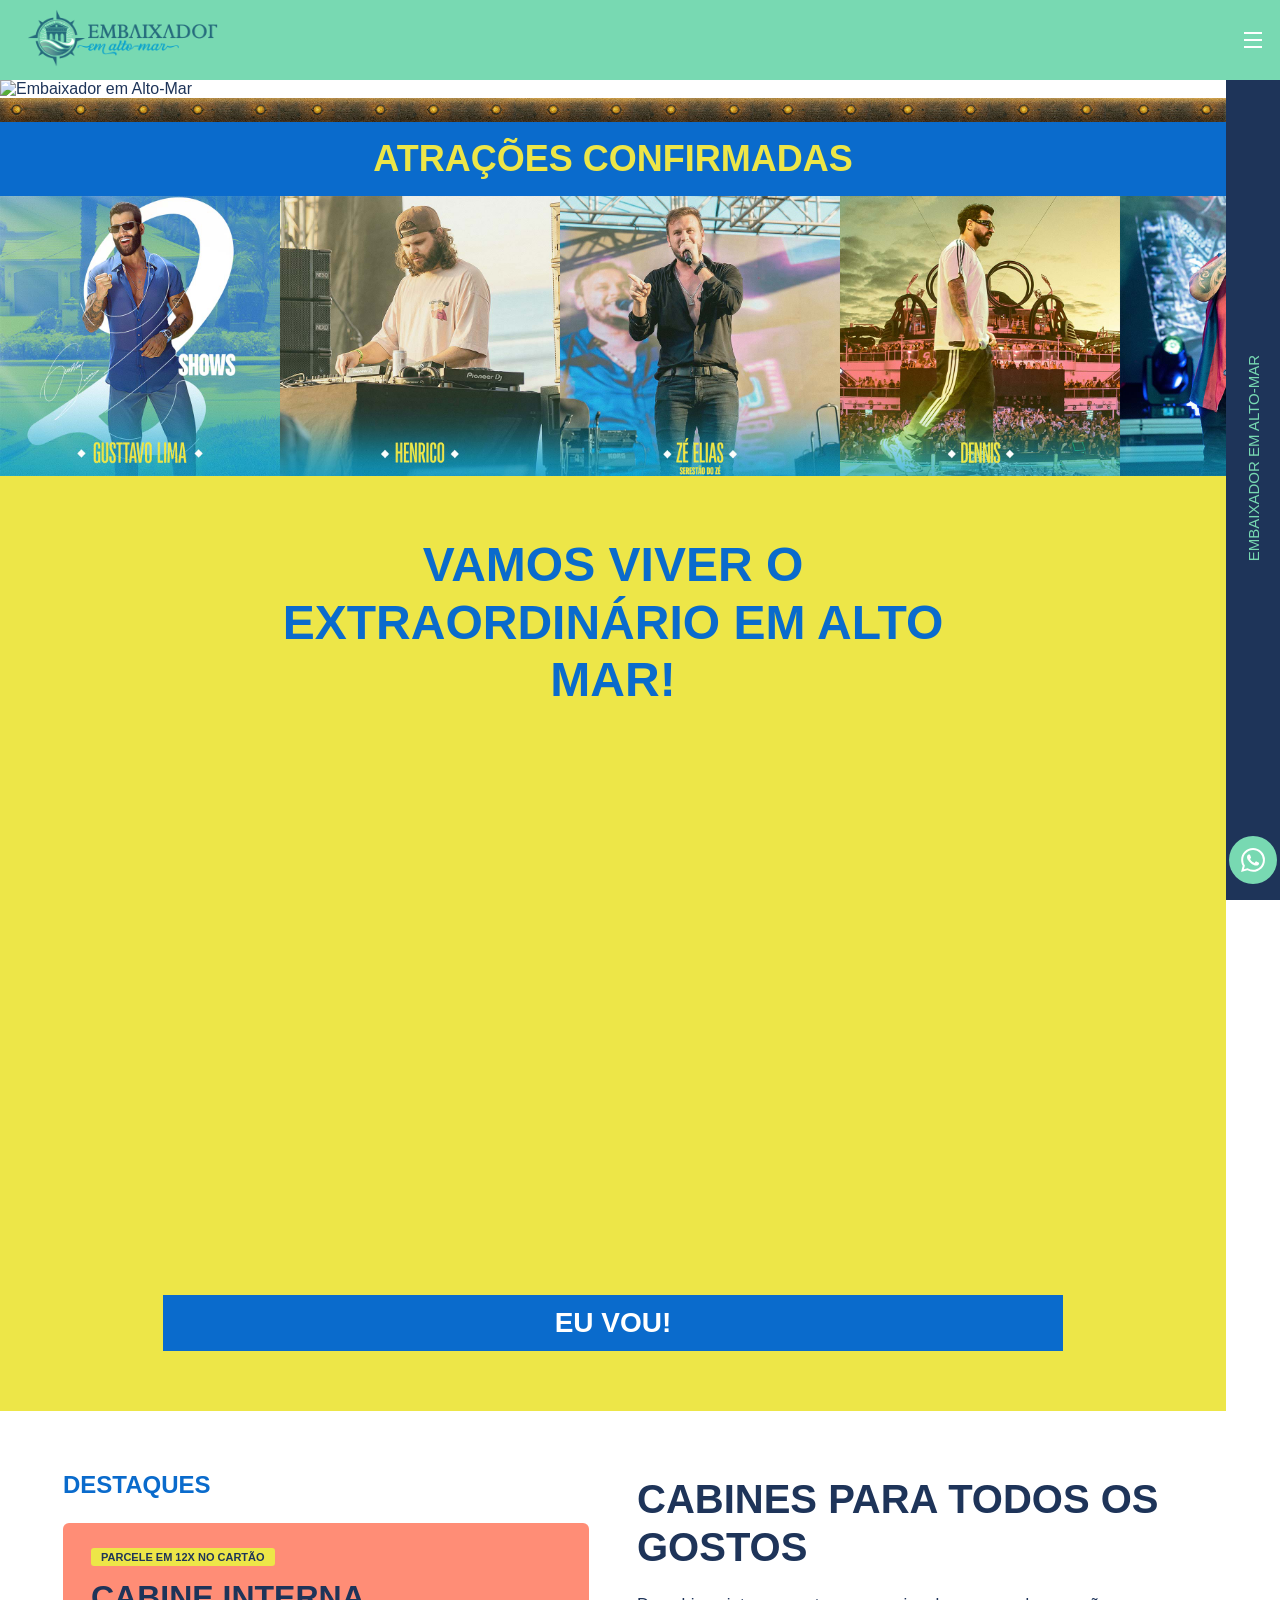
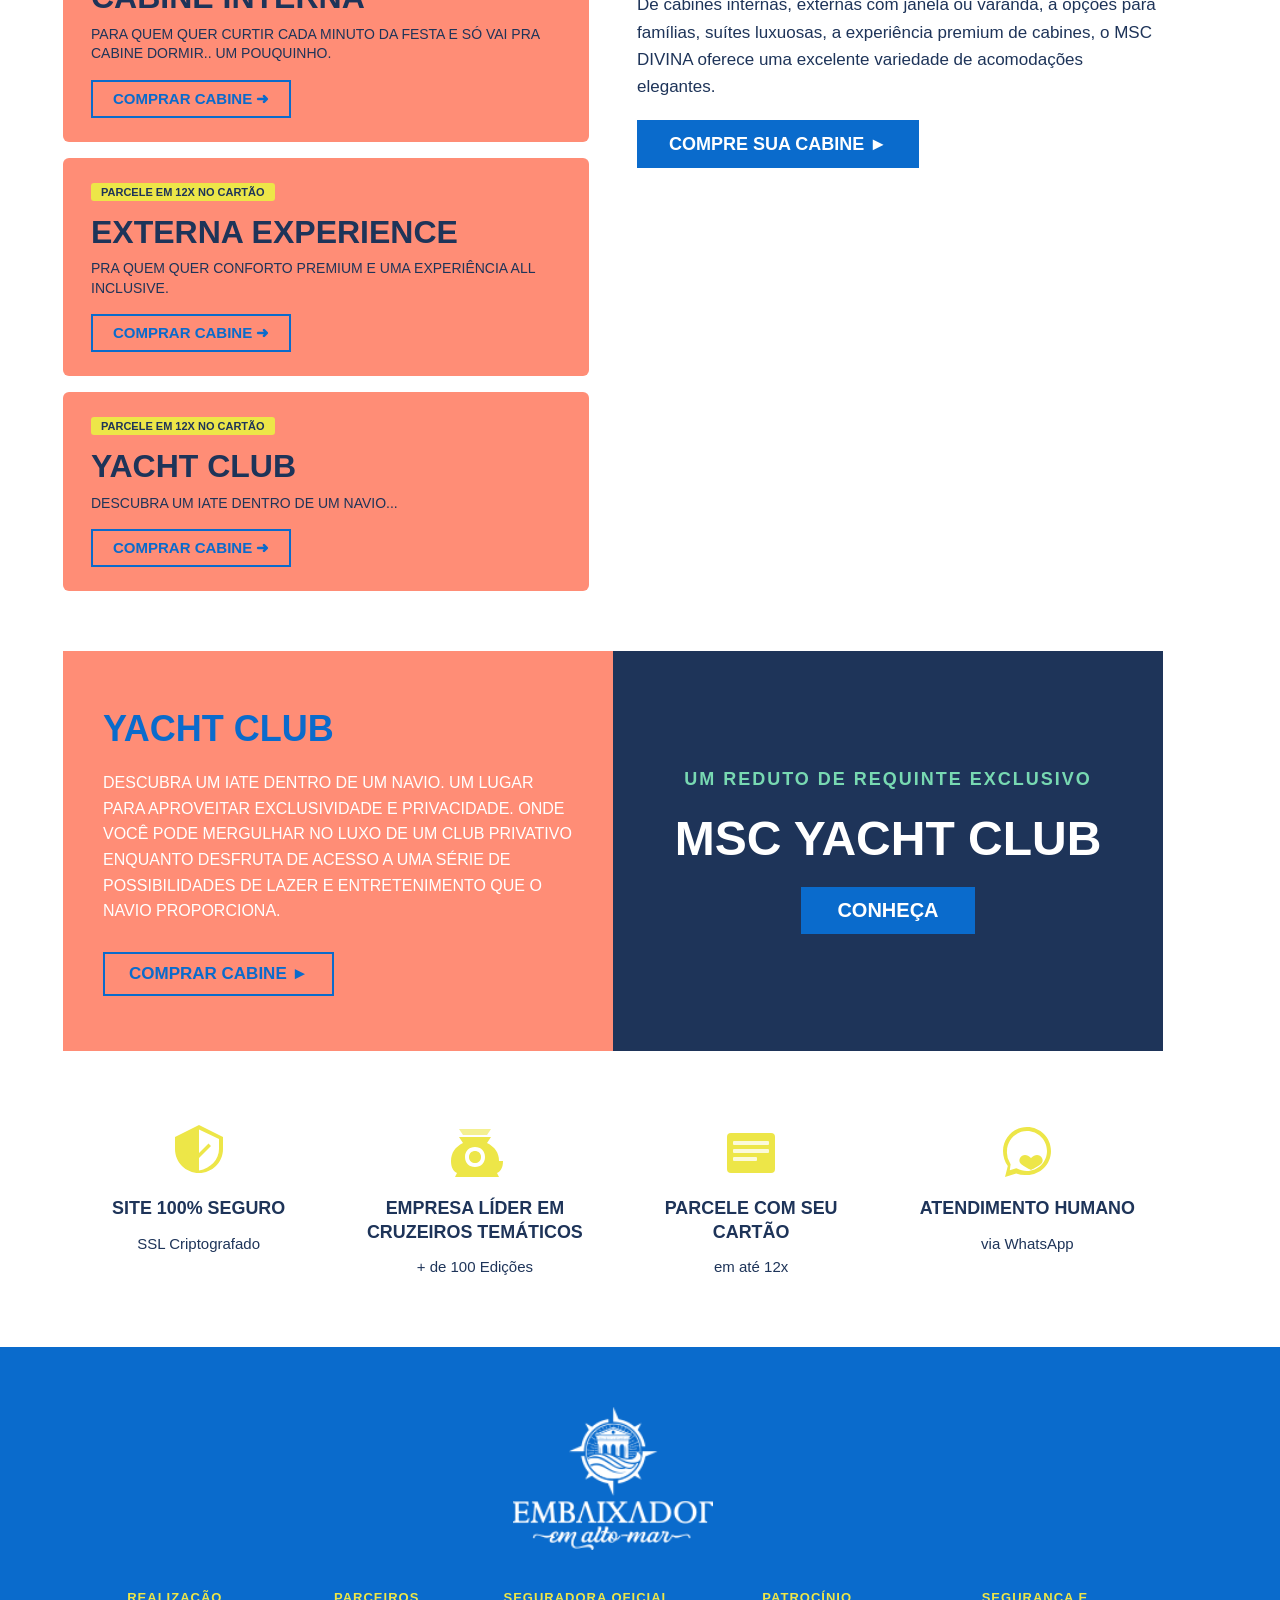
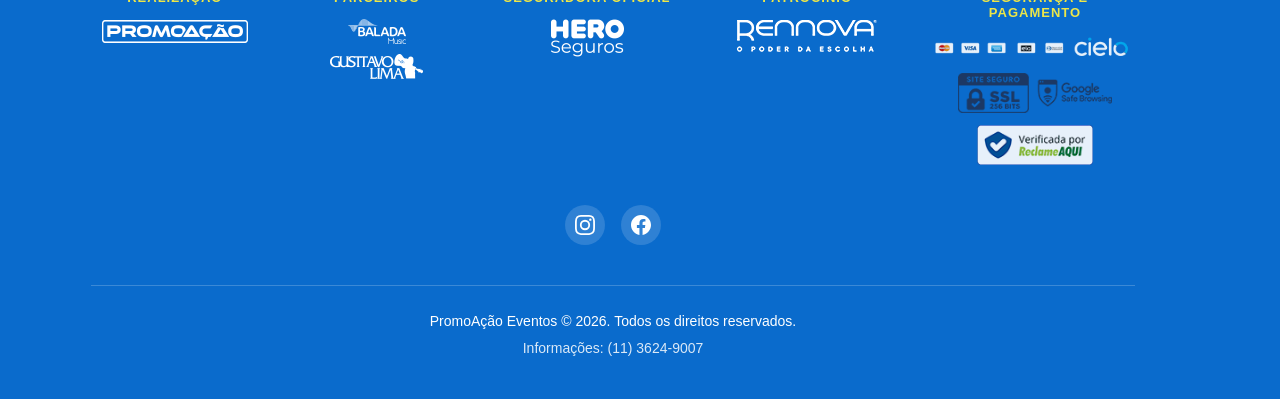
==== commit 6b99d3e4: "cabines page base created" ====
--- a/index.html
+++ b/index.html
@@ -38,7 +38,7 @@
             <img src="assets/hero/bannerheader.png" alt="Embaixador em Alto-Mar">
             <img src="assets/hero/madeira26.jpg" alt="Madeira">
             <div class="hero-content">
-                <a href="#" class="hero-cta">Garanta sua vaga</a>
+                <a href="cabines.html" class="hero-cta">Garanta sua vaga</a>
             </div>
         </section>
         <section class="artists-section">
@@ -208,7 +208,71 @@
         </section>
     </main>
 
-    <footer class="site-footer"></footer>
+    <footer class="site-footer">
+        <div class="footer-inner">
+            <div class="footer-brand">
+                <img src="assets/footer/logo.png" alt="Embaixador em Alto-Mar">
+            </div>
+
+            <div class="footer-groups">
+                <div class="footer-group">
+                    <h4 class="footer-group-title">REALIZAÇÃO</h4>
+                    <div class="footer-group-logos">
+                        <img src="assets/footer/promoft.png" alt="PromoAção" class="footer-logo-img">
+                    </div>
+                </div>
+
+                <div class="footer-group">
+                    <h4 class="footer-group-title">PARCEIROS</h4>
+                    <div class="footer-group-logos">
+                        <img src="assets/footer/parceiros1.png" alt="Parceiro" class="footer-logo-img">
+                        <img src="assets/footer/parceiros2.png" alt="Parceiro" class="footer-logo-img">
+                    </div>
+                </div>
+
+                <div class="footer-group">
+                    <h4 class="footer-group-title">SEGURADORA OFICIAL</h4>
+                    <div class="footer-group-logos">
+                        <img src="assets/footer/seguradora-oficial.png" alt="Seguradora Oficial" class="footer-logo-img">
+                    </div>
+                </div>
+
+                <div class="footer-group">
+                    <h4 class="footer-group-title">PATROCÍNIO</h4>
+                    <div class="footer-group-logos">
+                        <img src="assets/footer/rennova.png" alt="Rennova" class="footer-logo-img">
+                    </div>
+                </div>
+
+                <div class="footer-group">
+                    <h4 class="footer-group-title">SEGURANÇA E PAGAMENTO</h4>
+                    <div class="footer-group-logos footer-payment-icons">
+                        <img src="assets/footer/seguranca-pagamento.png" alt="Segurança e Pagamento" class="footer-payment-img">
+                        <img src="assets/footer/seguranca-pagamento1.png" alt="Segurança e Pagamento" class="footer-payment-img">
+                        <img src="assets/footer/seguranca-pagamento2.png" alt="Segurança e Pagamento" class="footer-payment-img">
+                    </div>
+                </div>
+            </div>
+
+            <div class="footer-social">
+                <a href="#" class="footer-social-link" aria-label="Instagram">
+                    <svg viewBox="0 0 24 24" fill="currentColor" xmlns="http://www.w3.org/2000/svg">
+                        <path d="M12 2.163c3.204 0 3.584.012 4.85.07 3.252.148 4.771 1.691 4.919 4.919.058 1.265.069 1.645.069 4.849 0 3.205-.012 3.584-.069 4.849-.149 3.225-1.664 4.771-4.919 4.919-1.266.058-1.644.07-4.85.07-3.204 0-3.584-.012-4.849-.07-3.26-.149-4.771-1.699-4.919-4.92-.058-1.265-.07-1.644-.07-4.849 0-3.204.013-3.583.07-4.849.149-3.227 1.664-4.771 4.919-4.919 1.266-.057 1.645-.069 4.849-.069zM12 0C8.741 0 8.333.014 7.053.072 2.695.272.273 2.69.073 7.052.014 8.333 0 8.741 0 12c0 3.259.014 3.668.072 4.948.2 4.358 2.618 6.78 6.98 6.98C8.333 23.986 8.741 24 12 24c3.259 0 3.668-.014 4.948-.072 4.354-.2 6.782-2.618 6.979-6.98.059-1.28.073-1.689.073-4.948 0-3.259-.014-3.667-.072-4.947-.196-4.354-2.617-6.78-6.979-6.98C15.668.014 15.259 0 12 0zm0 5.838a6.162 6.162 0 100 12.324 6.162 6.162 0 000-12.324zM12 16a4 4 0 110-8 4 4 0 010 8zm6.406-11.845a1.44 1.44 0 100 2.881 1.44 1.44 0 000-2.881z"/>
+                    </svg>
+                </a>
+                <a href="#" class="footer-social-link" aria-label="Facebook">
+                    <svg viewBox="0 0 24 24" fill="currentColor" xmlns="http://www.w3.org/2000/svg">
+                        <path d="M24 12.073c0-6.627-5.373-12-12-12s-12 5.373-12 12c0 5.99 4.388 10.954 10.125 11.854v-8.385H7.078v-3.47h3.047V9.43c0-3.007 1.792-4.669 4.533-4.669 1.312 0 2.686.235 2.686.235v2.953H15.83c-1.491 0-1.956.925-1.956 1.874v2.25h3.328l-.532 3.47h-2.796v8.385C19.612 23.027 24 18.062 24 12.073z"/>
+                    </svg>
+                </a>
+            </div>
+
+            <div class="footer-legal">
+                <p class="footer-copyright">PromoAção Eventos © 2026. Todos os direitos reservados.</p>
+                <p class="footer-phone">Informações: (11) 3624-9007</p>
+            </div>
+        </div>
+    </footer>
 
     <script src="js/main.js"></script>
 </body>
--- a/css/style.css
+++ b/css/style.css
@@ -177,9 +177,163 @@
 /* ==========================================
    Ajuste para o conteúdo principal
    ========================================== */
-main,
+main {
+    padding-right: 54px;
+}
+
 .site-footer {
     padding-right: 54px;
+}
+
+/* ==========================================
+   Footer Institucional
+   ========================================== */
+.site-footer {
+    background: var(--blue-primary);
+    color: var(--white);
+    padding: 60px 54px 40px 0;
+}
+
+.footer-inner {
+    max-width: 1100px;
+    margin: 0 auto;
+    display: flex;
+    flex-direction: column;
+    align-items: center;
+    gap: 40px;
+    padding: 0 28px;
+}
+
+.footer-brand img {
+    width: 200px;
+    max-width: 200px;
+    height: auto;
+    display: block;
+}
+
+.footer-groups {
+    display: flex;
+    flex-wrap: wrap;
+    justify-content: center;
+    gap: 36px 48px;
+    width: 100%;
+}
+
+.footer-group {
+    text-align: center;
+    min-width: 140px;
+    flex: 1 1 auto;
+    max-width: 200px;
+}
+
+.footer-group-title {
+    font-family: 'HDColton', Arial, Helvetica, sans-serif;
+    font-weight: 800;
+    font-size: 13px;
+    text-transform: uppercase;
+    color: var(--yellow);
+    margin: 0 0 14px;
+    letter-spacing: 1px;
+}
+
+.footer-group-logos {
+    display: flex;
+    flex-direction: column;
+    align-items: center;
+    gap: 10px;
+}
+
+.footer-logo-img {
+    max-height: 48px;
+    width: auto;
+    display: block;
+}
+
+.footer-payment-icons {
+    flex-direction: row;
+    gap: 12px;
+    flex-wrap: wrap;
+    justify-content: center;
+}
+
+.footer-payment-img {
+    max-height: 40px;
+    width: auto;
+    display: block;
+    opacity: 0.9;
+}
+
+.footer-social {
+    display: flex;
+    gap: 16px;
+}
+
+.footer-social-link {
+    display: flex;
+    align-items: center;
+    justify-content: center;
+    width: 40px;
+    height: 40px;
+    background: rgba(255, 255, 255, 0.15);
+    border-radius: 50%;
+    color: var(--white);
+    transition: background 0.3s ease;
+}
+
+.footer-social-link:hover {
+    background: rgba(255, 255, 255, 0.3);
+}
+
+.footer-social-link svg {
+    width: 20px;
+    height: 20px;
+    fill: currentColor;
+}
+
+.footer-legal {
+    text-align: center;
+    border-top: 1px solid rgba(255, 255, 255, 0.2);
+    padding-top: 24px;
+    width: 100%;
+}
+
+.footer-copyright,
+.footer-phone {
+    font-family: 'HDColton', Arial, Helvetica, sans-serif;
+    font-weight: 500;
+    font-size: 14px;
+    color: var(--white);
+    margin: 0;
+    line-height: 1.6;
+}
+
+.footer-phone {
+    margin-top: 4px;
+    opacity: 0.85;
+}
+
+@media (max-width: 767px) {
+    .site-footer {
+        padding: 40px 54px 28px 0;
+    }
+    .footer-inner {
+        gap: 32px;
+        padding: 0 16px;
+    }
+    .footer-groups {
+        gap: 28px 20px;
+    }
+    .footer-group {
+        min-width: 120px;
+        max-width: 160px;
+    }
+    .footer-brand img {
+        width: 160px;
+    }
+    .footer-copyright,
+    .footer-phone {
+        font-size: 12px;
+    }
 }
 
 /* ==========================================
